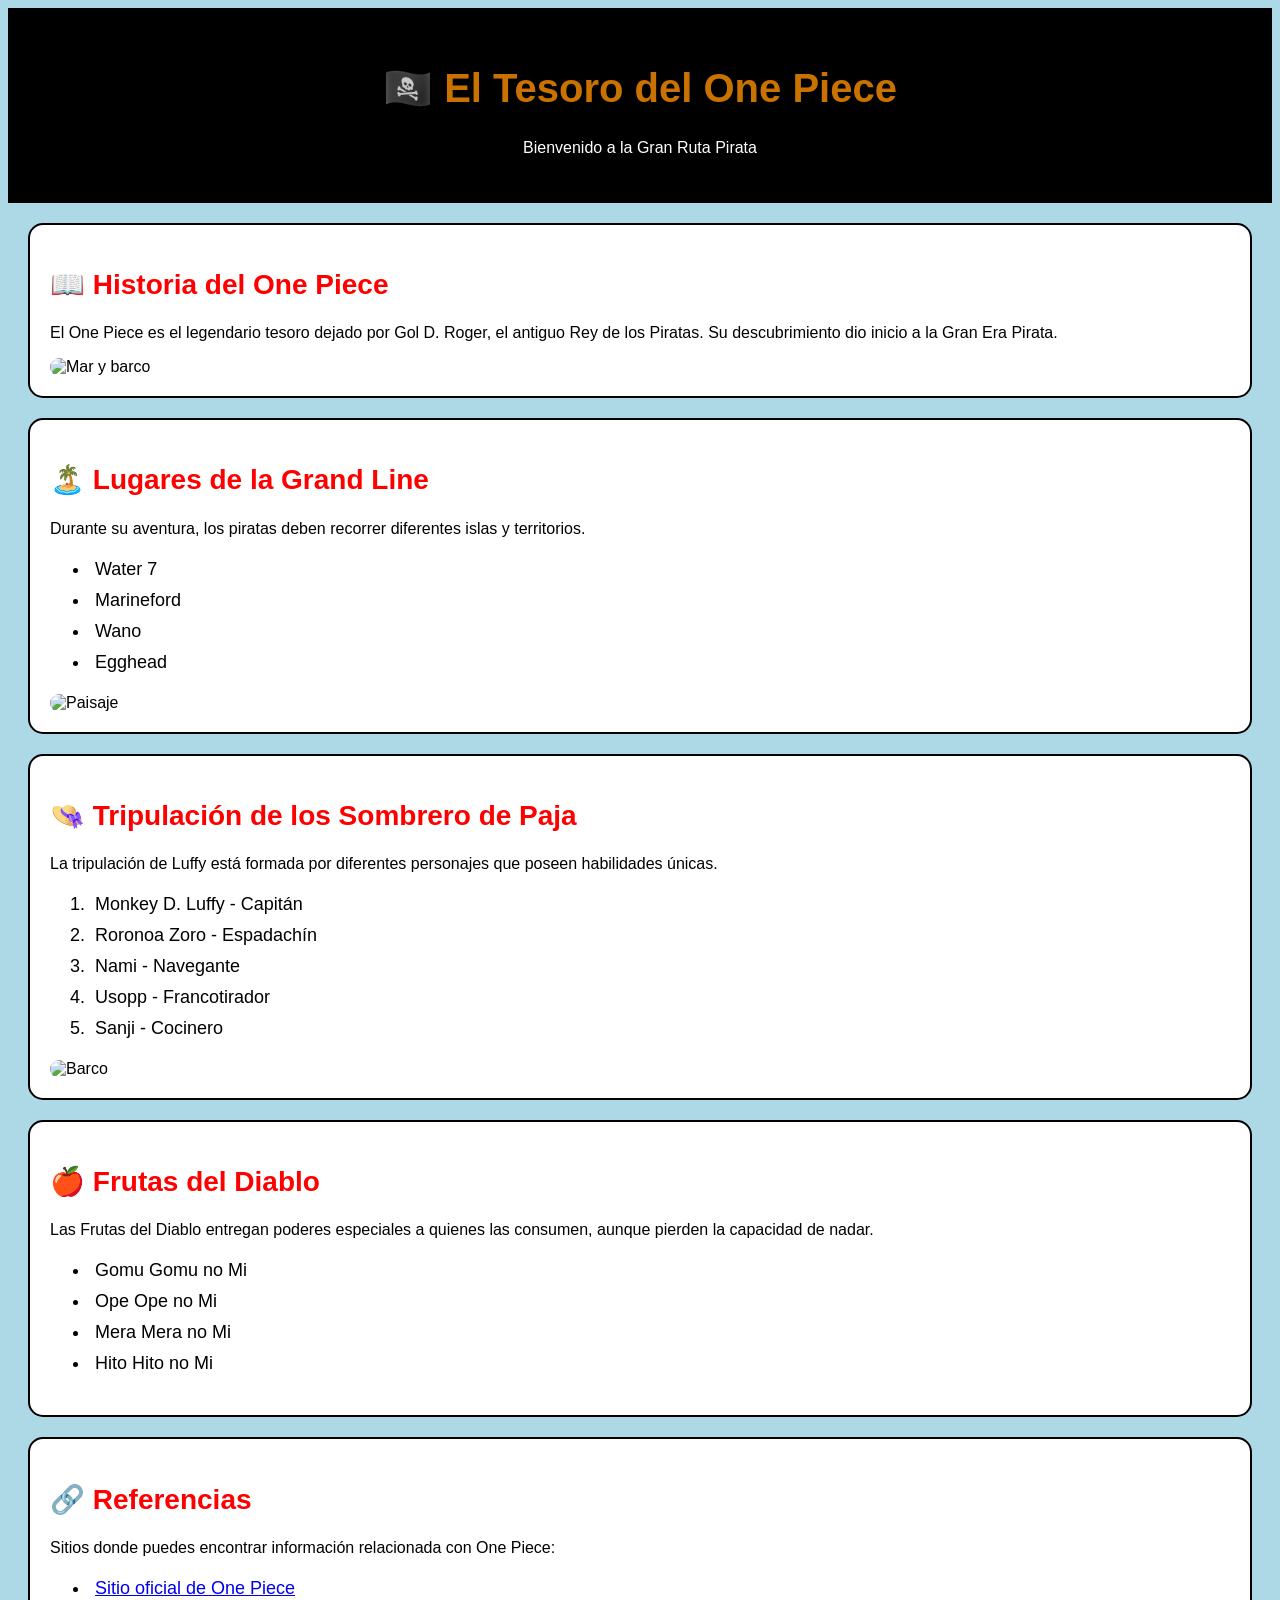
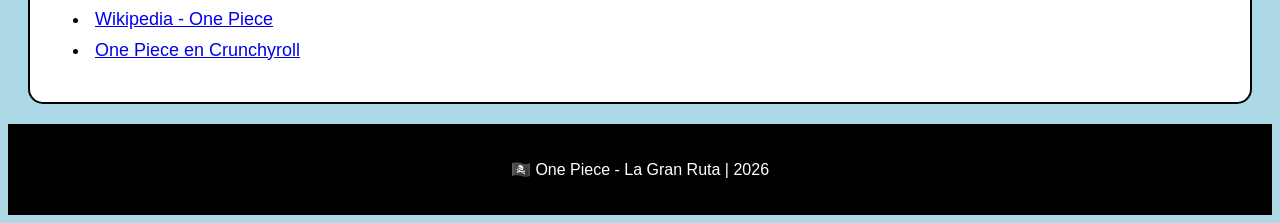
==== index.html @ 3b17cdcd "Rename onepiece.html to index.html" ====
<!DOCTYPE html>
<html lang="es">

<head>
    <meta charset="UTF-8">

    <title>One Piece - La Gran Ruta</title>
    <link rel="stylesheet" href="Style.css">
</head>

<body>

    <header>

        <h1>🏴‍☠️ El Tesoro del One Piece</h1>

        <p>
            Bienvenido a la Gran Ruta Pirata
        </p>

    </header>


    <main>

        <!-- HISTORIA -->

        <section>

            <h2>📖 Historia del One Piece</h2>

            <p>
                El One Piece es el legendario tesoro dejado por Gol D. Roger,
                el antiguo Rey de los Piratas. Su descubrimiento dio inicio
                a la Gran Era Pirata.
            </p>

            <img
                src="https://wallpapers.com/images/hd/interactive-one-piece-artwork-eqrme9std4wchtz5.jpg"
                width="300" height="200"
                alt="Mar y barco">

        </section>


        <!-- ISLAS -->

        <section>

            <h2>🏝️ Lugares de la Grand Line</h2>

            <p>
                Durante su aventura, los piratas deben recorrer diferentes
                islas y territorios.
            </p>

            <ul>

                <li>Water 7</li>

                <li>Marineford</li>

                <li>Wano</li>

                <li>Egghead</li>

            </ul>

            <img
                src="https://static1.cbrimages.com/wordpress/wp-content/uploads/2022/12/best-dressed-straw-hat-pirate-feature-image.jpg"
                width="300" height="200"
                alt="Paisaje">

        </section>


        <!-- TRIPULACIÓN -->

        <section>

            <h2>👒 Tripulación de los Sombrero de Paja</h2>

            <p>
                La tripulación de Luffy está formada por diferentes
                personajes que poseen habilidades únicas.
            </p>

            <ol>

                <li>Monkey D. Luffy - Capitán</li>

                <li>Roronoa Zoro - Espadachín</li>

                <li>Nami - Navegante</li>

                <li>Usopp - Francotirador</li>

                <li>Sanji - Cocinero</li>

            </ol>

            <img
                src="https://images6.alphacoders.com/127/1276438.jpg"
                width="300" height="200"
                alt="Barco">

        </section>


        <!-- FRUTAS DEL DIABLO -->

        <section>

            <h2>🍎 Frutas del Diablo</h2>

            <p>
                Las Frutas del Diablo entregan poderes especiales
                a quienes las consumen, aunque pierden la capacidad
                de nadar.
            </p>

            <ul>

                <li>Gomu Gomu no Mi</li>

                <li>Ope Ope no Mi</li>

                <li>Mera Mera no Mi</li>

                <li>Hito Hito no Mi</li>

            </ul>

        </section>


        <!-- REFERENCIAS -->

        <section>

            <h2>🔗 Referencias</h2>

            <p>
                Sitios donde puedes encontrar información relacionada
                con One Piece:
            </p>

            <ul>

                <li>
                    <a href="https://one-piece.com/">
                        Sitio oficial de One Piece
                    </a>
                </li>

                <li>
                    <a href="https://en.wikipedia.org/wiki/One_Piece">
                        Wikipedia - One Piece
                    </a>
                </li>

                <li>
                    <a href="https://www.crunchyroll.com/series/GRMG8ZQZR/one-piece">
                        One Piece en Crunchyroll
                    </a>
                </li>

            </ul>

        </section>

    </main>


    <footer>

        <p>
            🏴‍☠️ One Piece - La Gran Ruta | 2026
        </p>

    </footer>

</body>

</html>
---- Style.css ----
body {
background-color: rgb(230, 173, 212);
}
body {
background-color: lightblue;
font-family: Arial}

h1 {
color: rgba(255, 145, 0, 0.789);
font-size: 40px;
text-align: center}

header {
background-color: black;
color: white;
text-align: center;
padding: 30px;}

section {
background-color: white;
margin: 20px;
padding: 20px;
border: 2px solid black;}

section {
background-color: white;
margin: 20px;
padding: 20px;
border: 2px solid black;
border-radius: 15px}

h2 {
color: red;
font-size: 28px;
}
img {
width: 300px;
border-radius: 10px;
}

li {
font-size: 18px;
padding: 5px}

footer {
background-color: rgb(0, 0, 0);
color: rgb(255, 255, 255);
text-align: center;
padding: 20px}

.destacado {
border: 4px solid red}
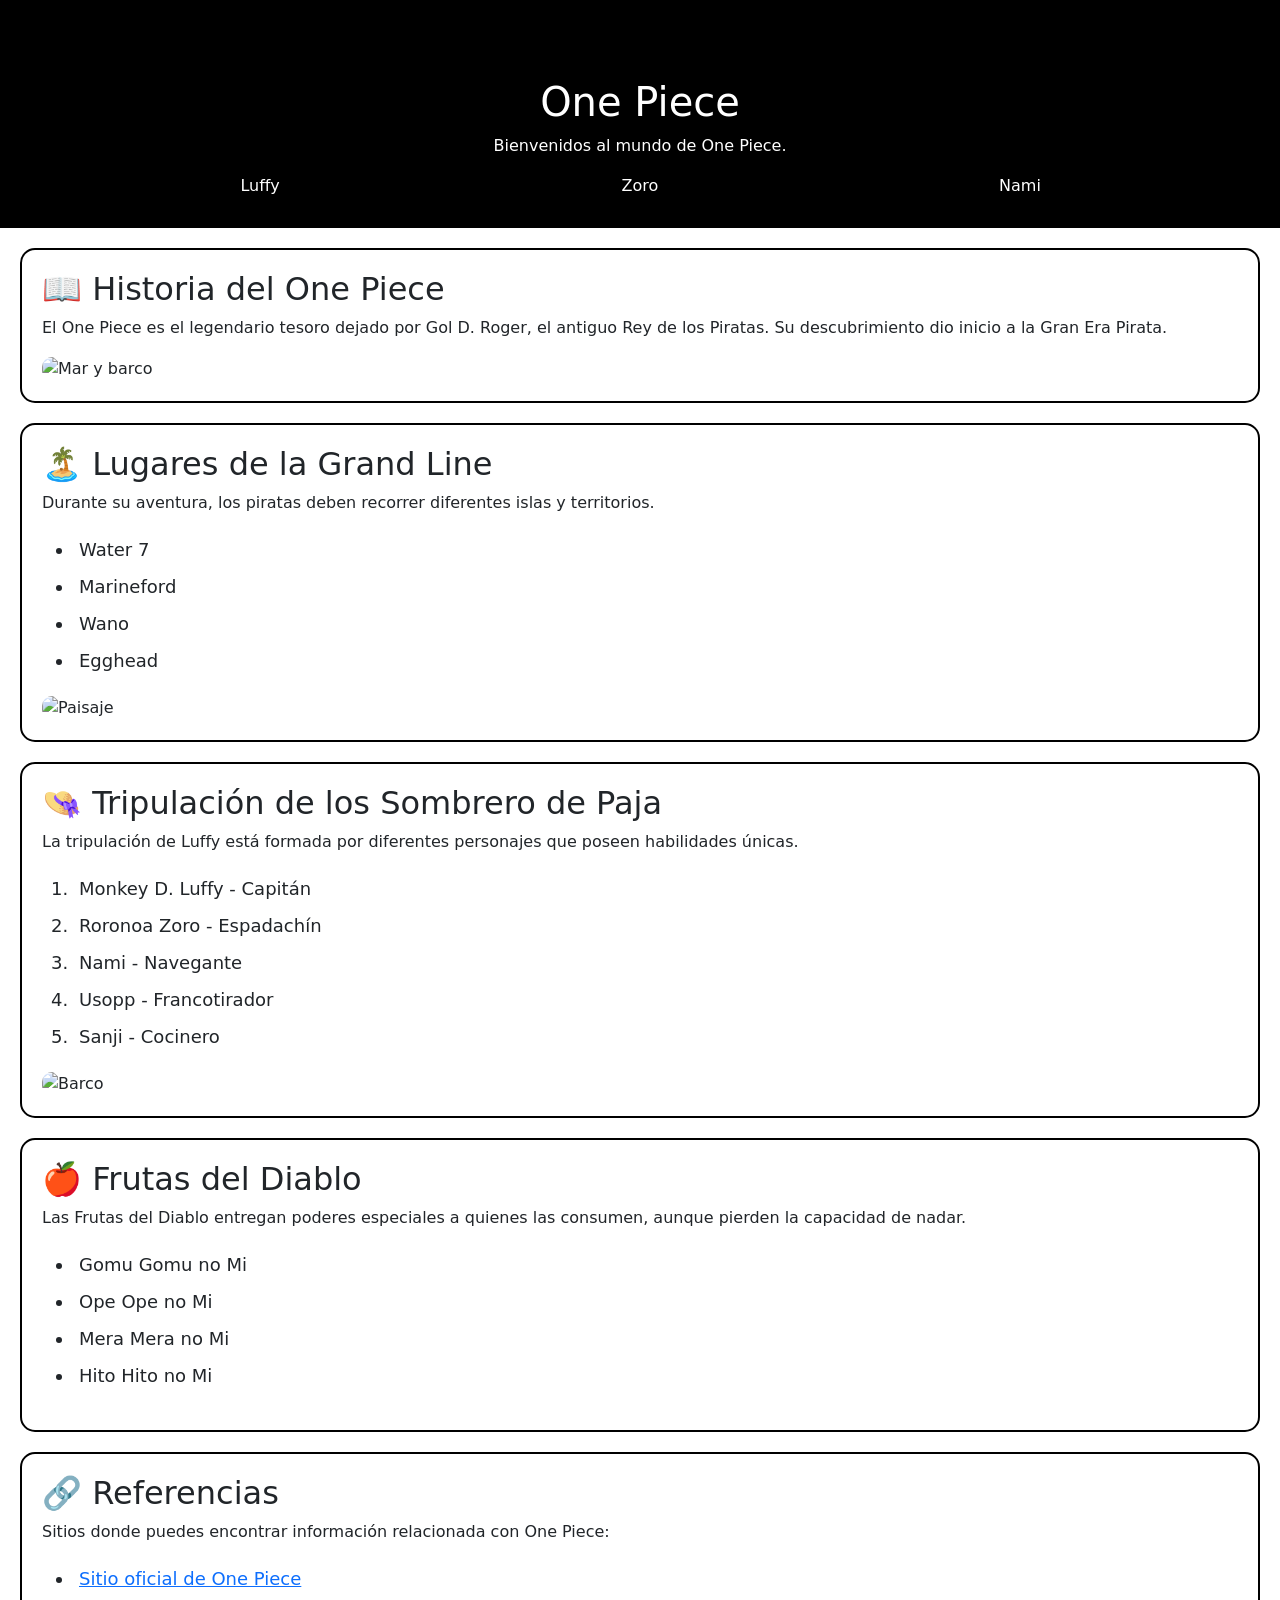
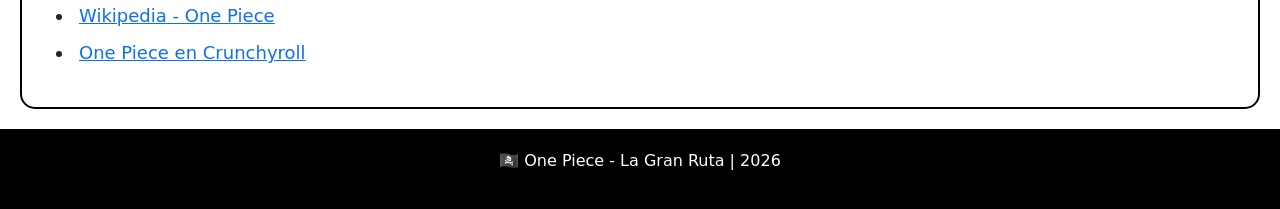
==== commit d16c4277: "Update index.html jugando con bootstrap" ====
--- a/index.html
+++ b/index.html
@@ -10,18 +10,45 @@
     <meta charset="UTF-8">
 
     <title>One Piece - La Gran Ruta</title>
+    <link
+    href="https://cdn.jsdelivr.net/npm/bootstrap@5.3.3/dist/css/bootstrap.min.css"
+    rel="stylesheet">
+
     <link rel="stylesheet" href="Style.css">
+    <link
+        href="https://cdn.jsdelivr.net/npm/bootstrap@5.3.3/dist/css/bootstrap.min.css"
+        rel="stylesheet">
+
 </head>
 
 <body>
 
     <header>
-
-        <h1>🏴‍☠️ El Tesoro del One Piece</h1>
-
-        <p>
-            Bienvenido a la Gran Ruta Pirata
+        <div class="container">
+
+        <h1 class="text-center mt-5">
+            One Piece
+        </h1>
+
+        <p class="text-center">
+            Bienvenidos al mundo de One Piece.
         </p>
+            <div class="row">
+                 <div class="col-md-4">
+        Luffy
+    </div>
+
+    <div class="col-md-4">
+        Zoro
+    </div>
+
+    <div class="col-md-4">
+        Nami
+
+            
+     </div>
+
+    </div>
 
     </header>
 
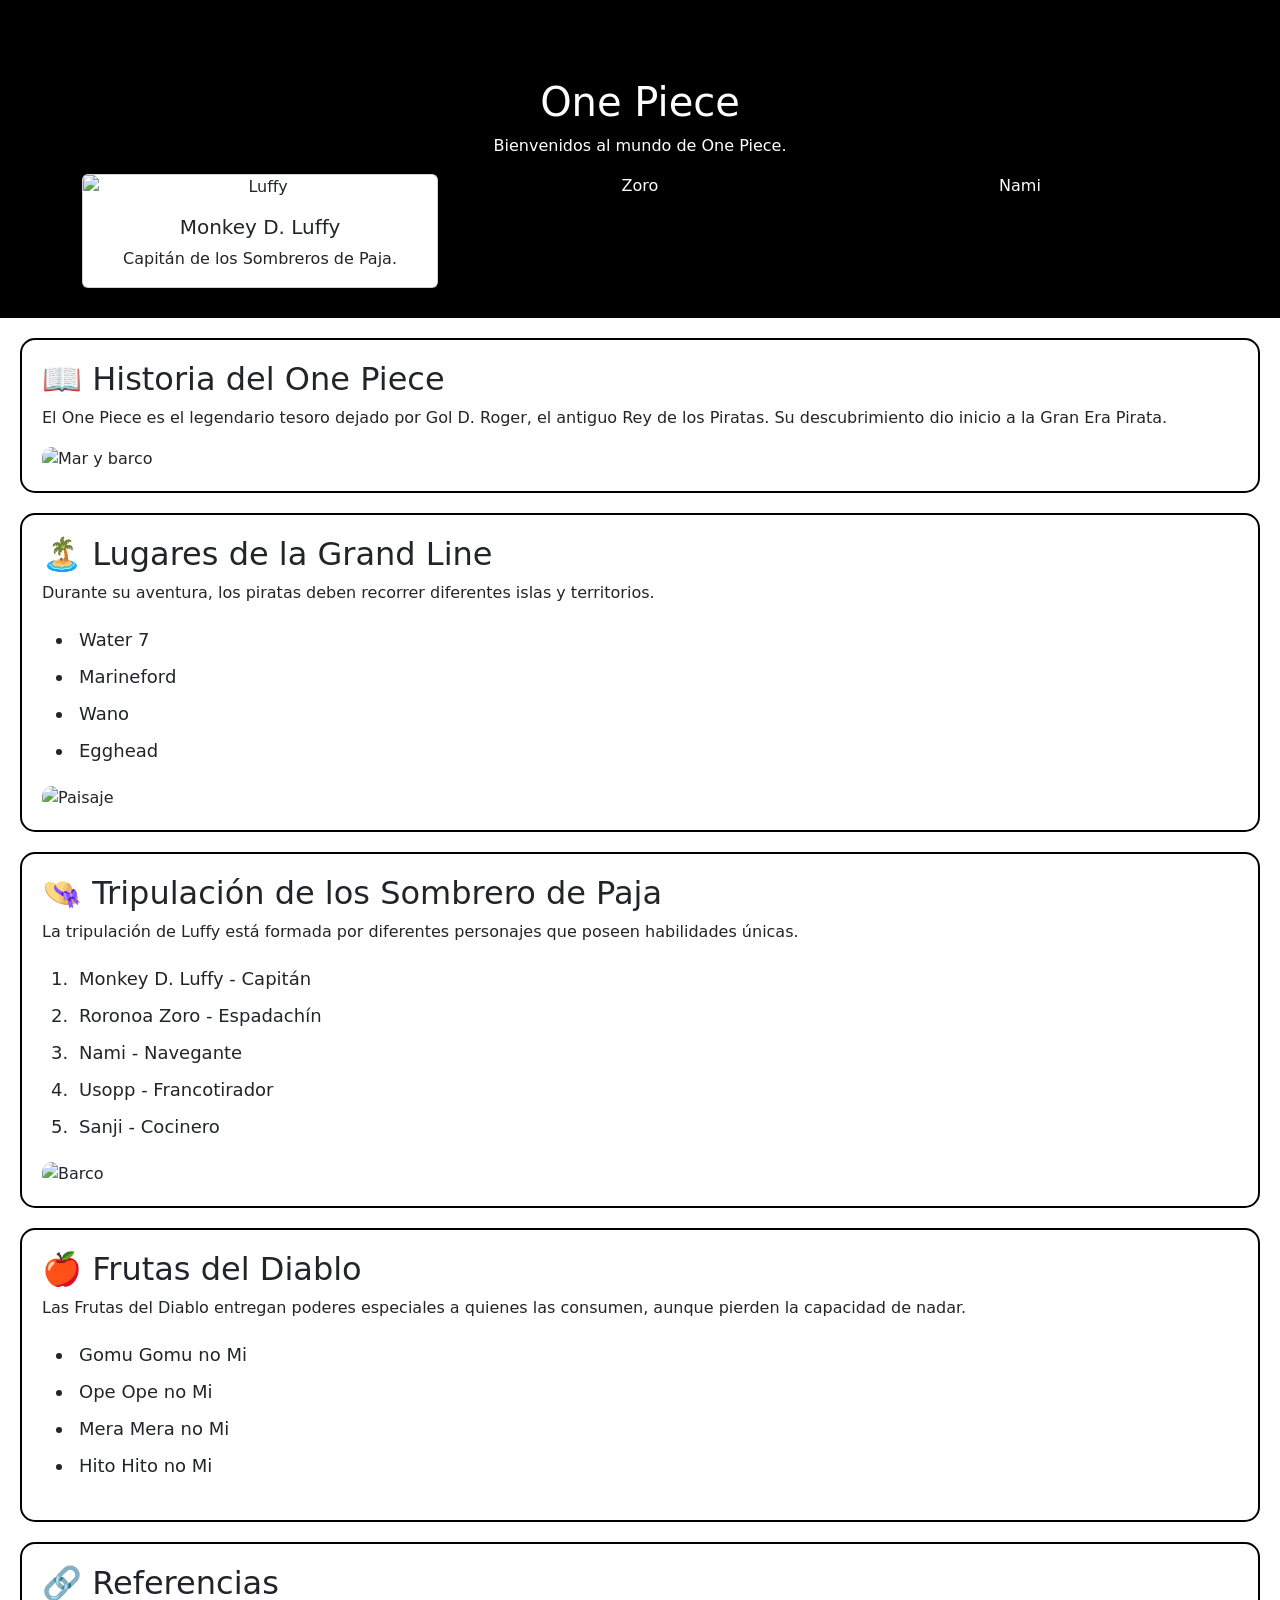
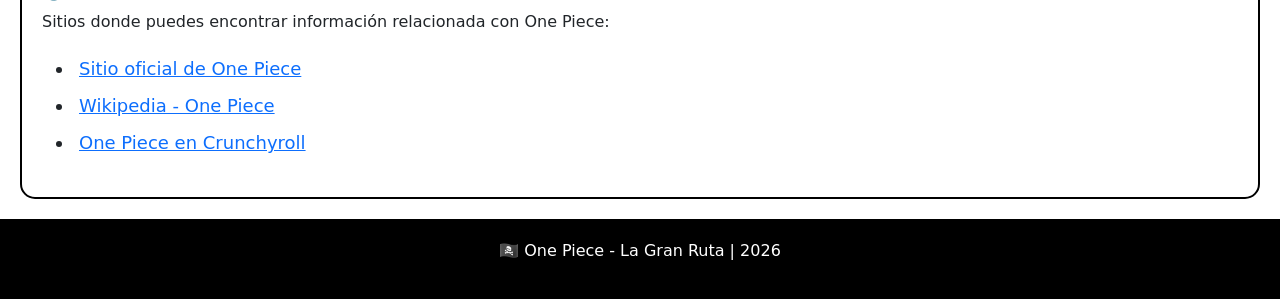
==== commit eb27927d: "Update index.html" ====
--- a/index.html
+++ b/index.html
@@ -35,8 +35,29 @@
         </p>
             <div class="row">
                  <div class="col-md-4">
-        Luffy
+
+    <div class="card">
+
+        <img src="assets/img/luffy.jpg"
+             class="card-img-top"
+             alt="Luffy">
+
+        <div class="card-body">
+
+            <h5 class="card-title">
+                Monkey D. Luffy
+            </h5>
+
+            <p class="card-text">
+                Capitán de los Sombreros de Paja.
+            </p>
+
+        </div>
+
     </div>
+
+</div>
+
 
     <div class="col-md-4">
         Zoro
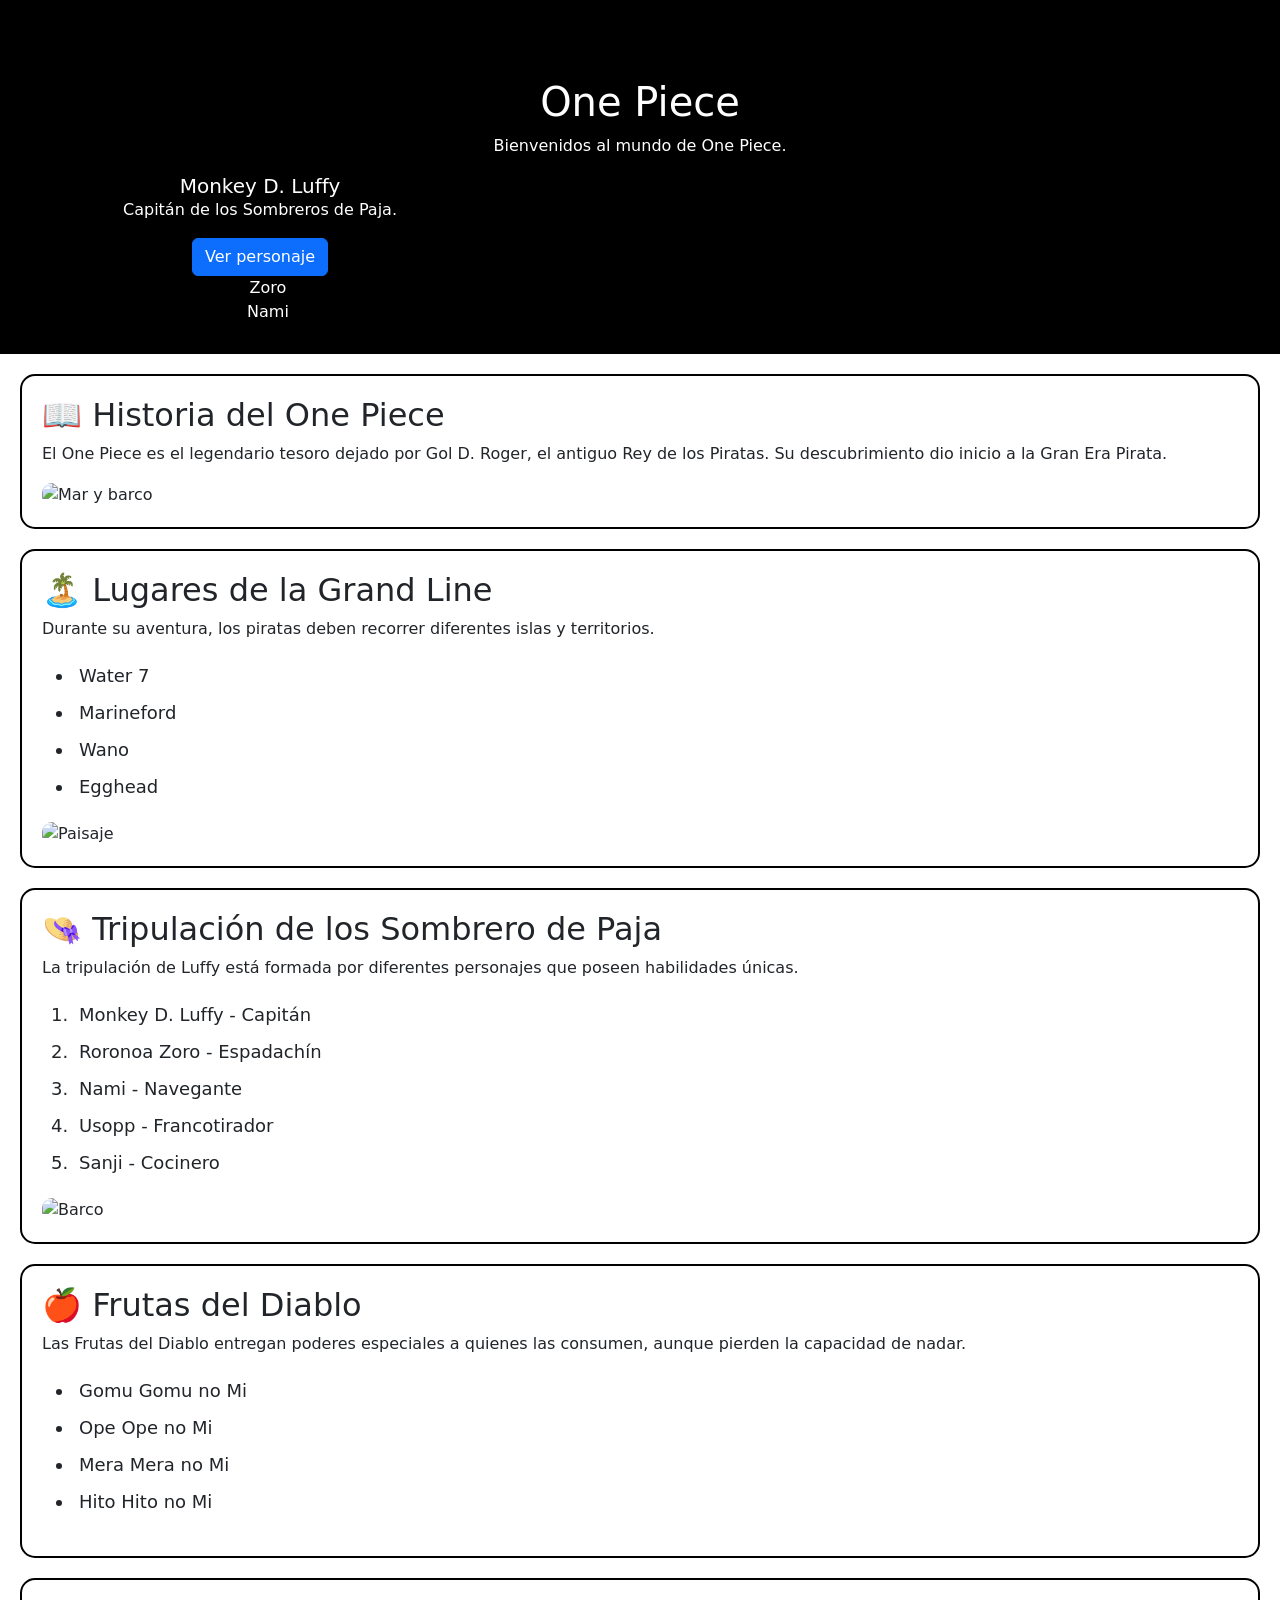
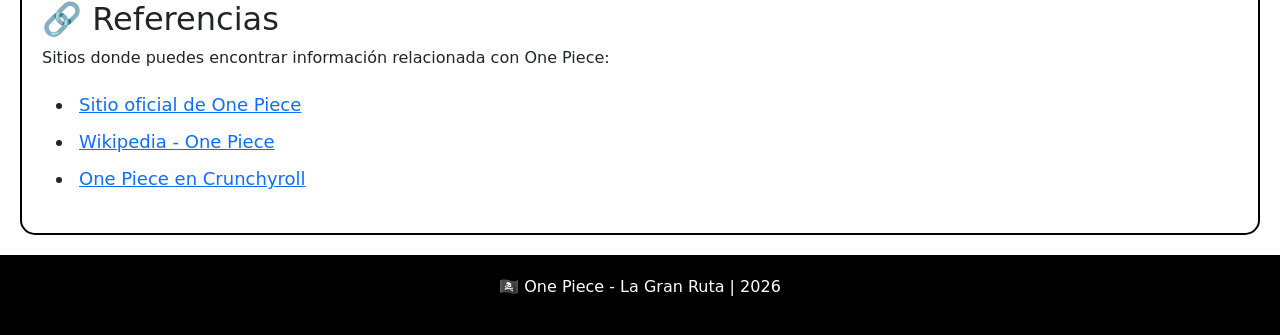
==== commit 76970b56: "Update index.html" ====
--- a/index.html
+++ b/index.html
@@ -36,23 +36,22 @@
             <div class="row">
                  <div class="col-md-4">
 
-    <div class="card">
-
-        <img src="assets/img/luffy.jpg"
-             class="card-img-top"
-             alt="Luffy">
-
-        <div class="card-body">
-
-            <h5 class="card-title">
-                Monkey D. Luffy
-            </h5>
-
-            <p class="card-text">
-                Capitán de los Sombreros de Paja.
-            </p>
-
-        </div>
+    <div class="card-body">
+
+    <h5 class="card-title">
+        Monkey D. Luffy
+    </h5>
+
+    <p class="card-text">
+        Capitán de los Sombreros de Paja.
+    </p>
+
+    <a href="#" class="btn btn-primary">
+        Ver personaje
+    </a>
+
+</div>
+
 
     </div>
 
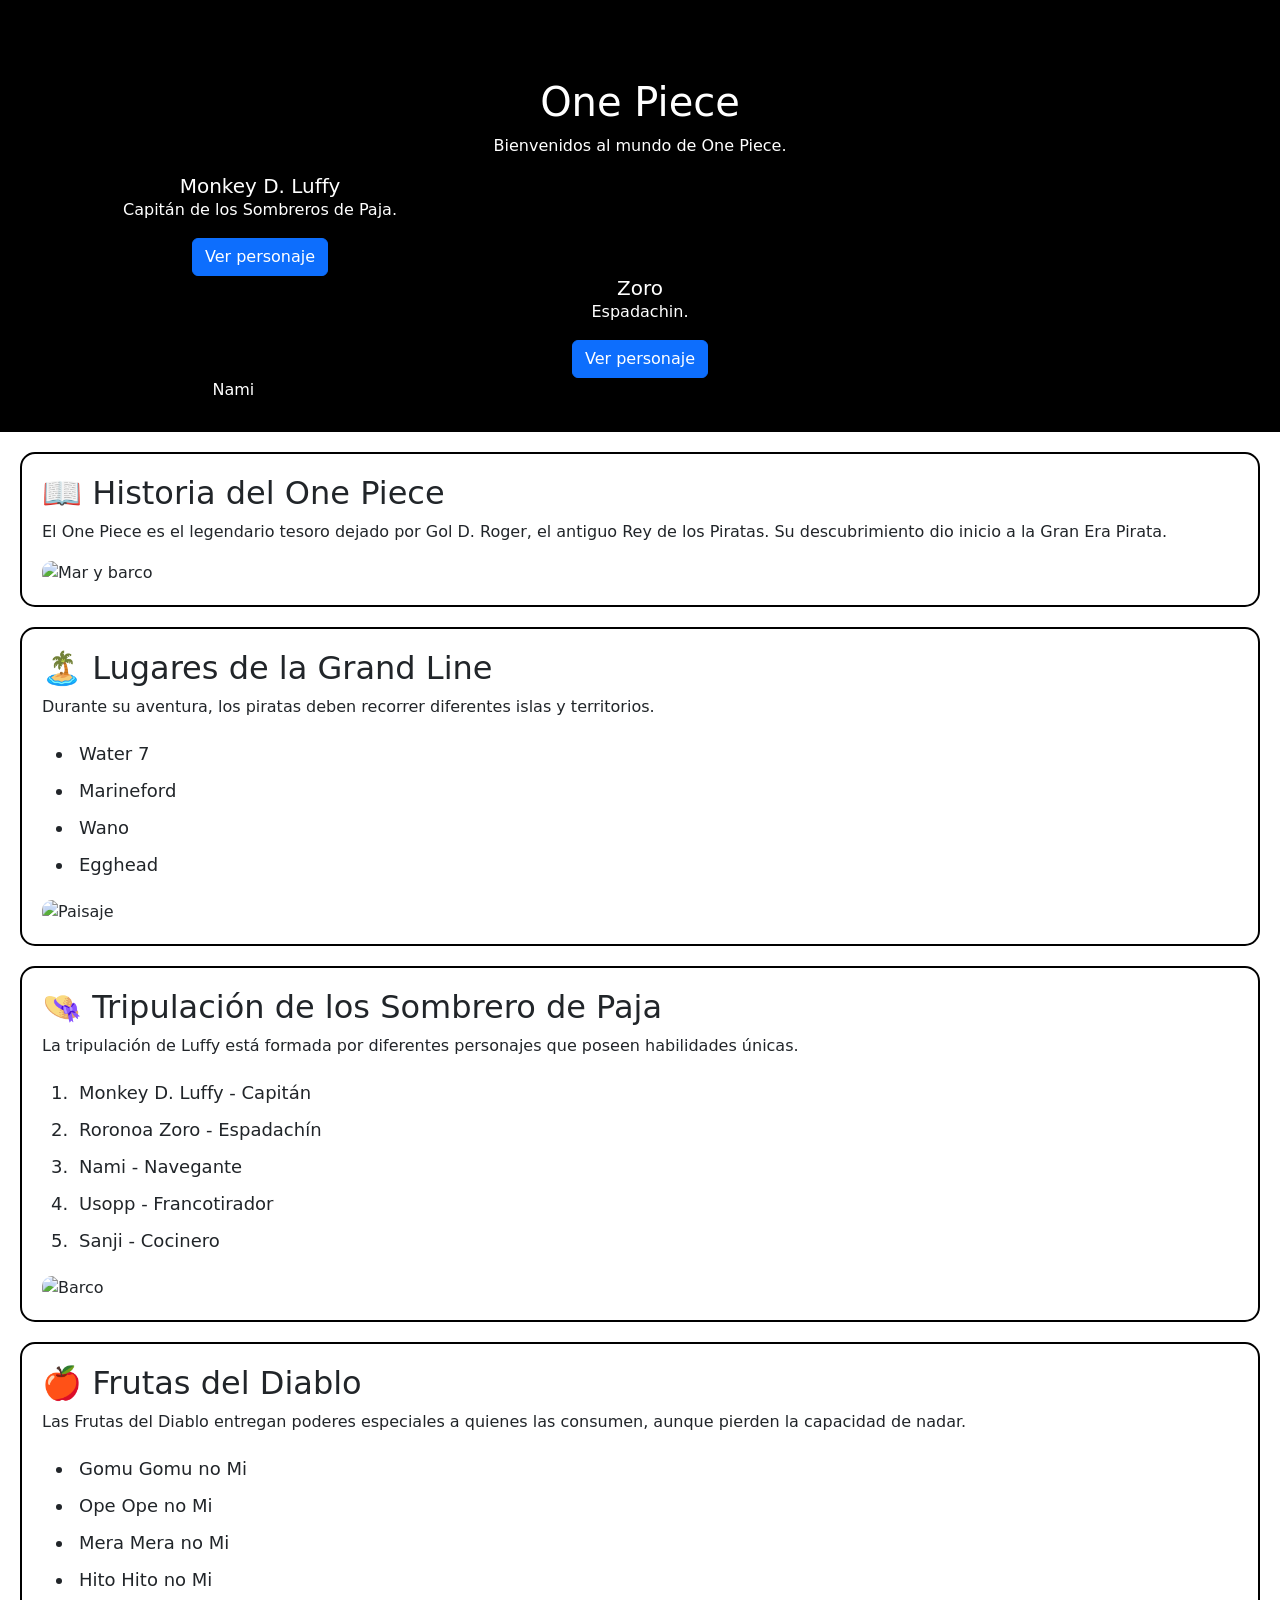
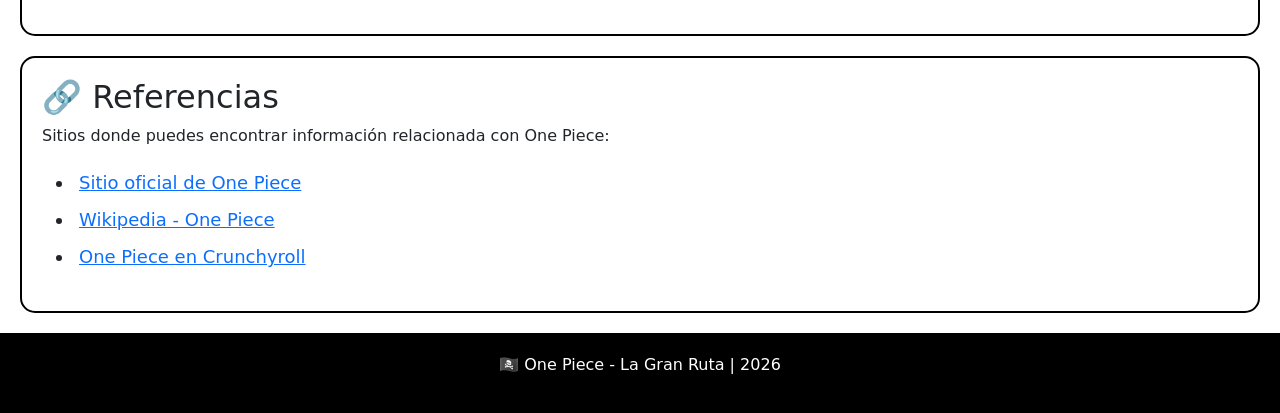
==== commit fae0f70c: "Update index.html" ====
--- a/index.html
+++ b/index.html
@@ -58,8 +58,22 @@
 </div>
 
 
-    <div class="col-md-4">
+    <h5 class="card-title">
         Zoro
+    </h5>
+
+    <p class="card-text">
+        Espadachin.
+    </p>
+
+    <a href="#" class="btn btn-primary">
+        Ver personaje
+    </a>
+
+</div>
+
+
+    </div>
     </div>
 
     <div class="col-md-4">
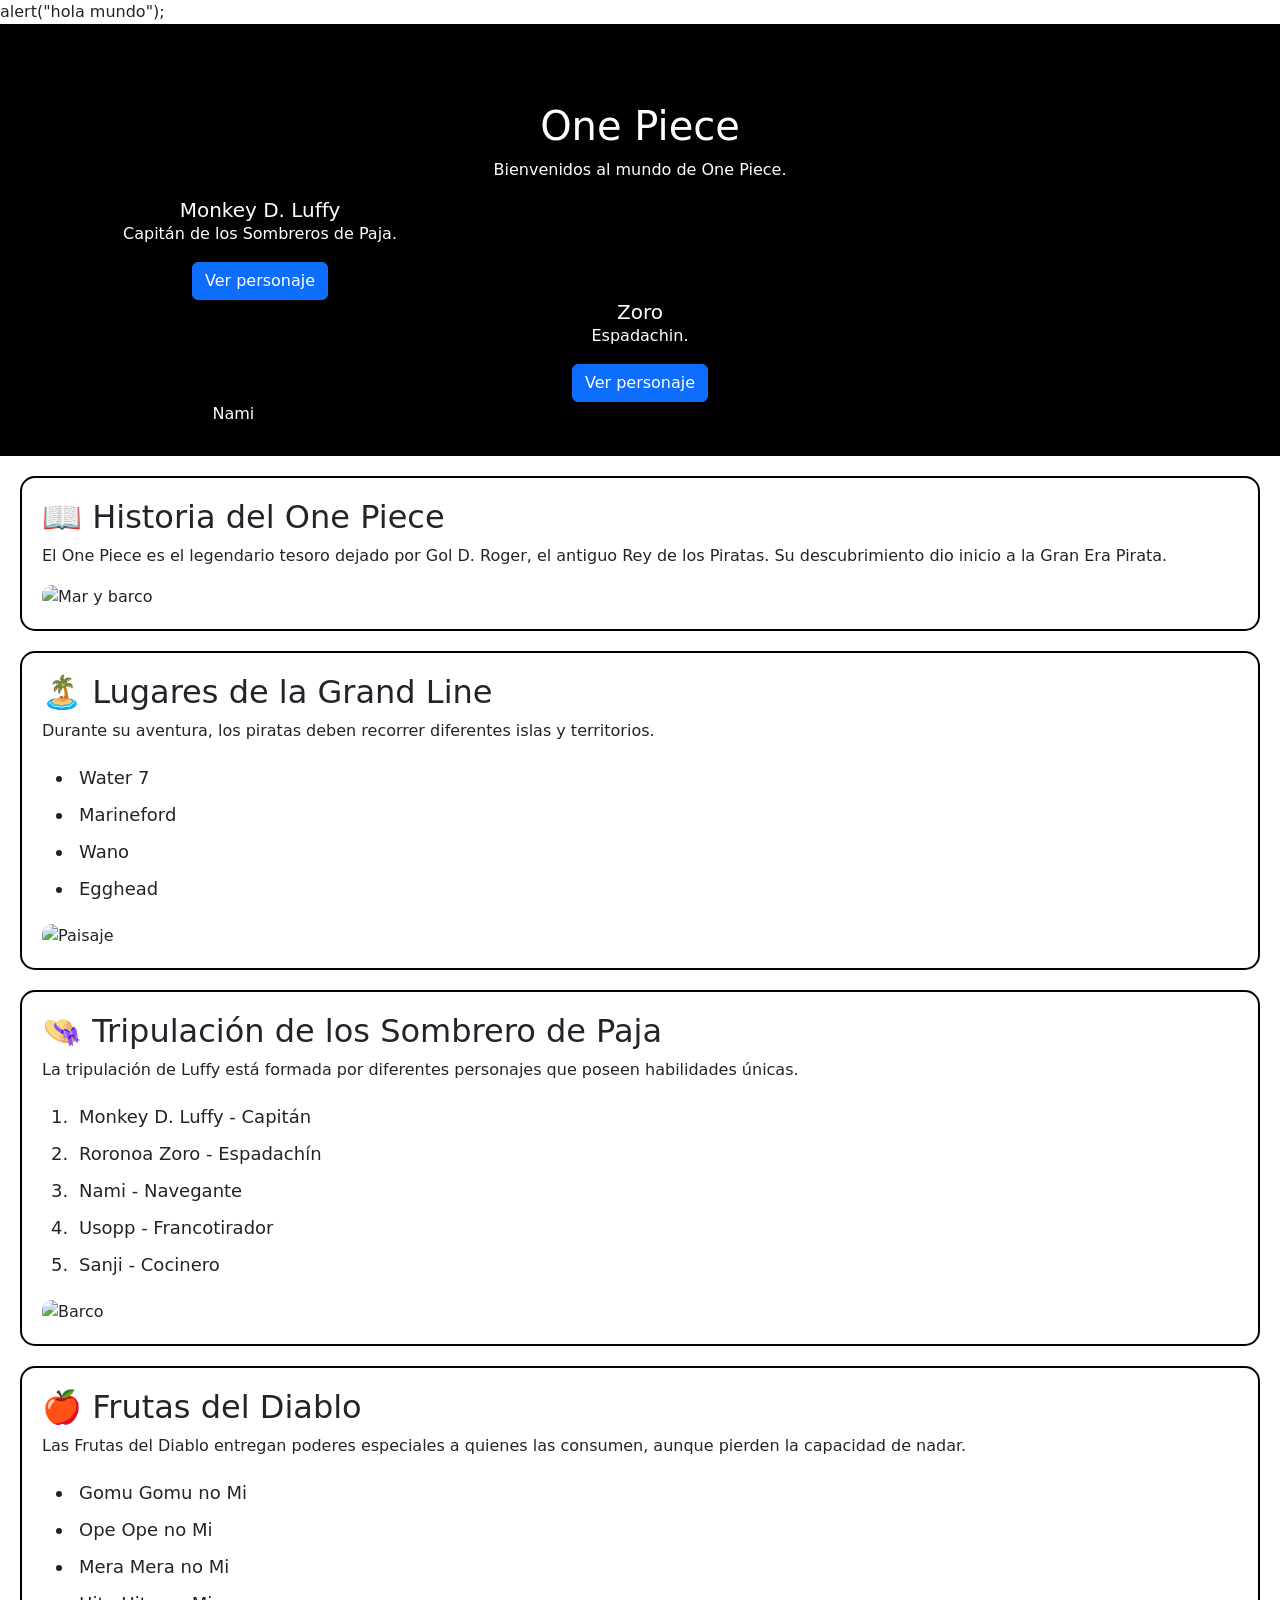
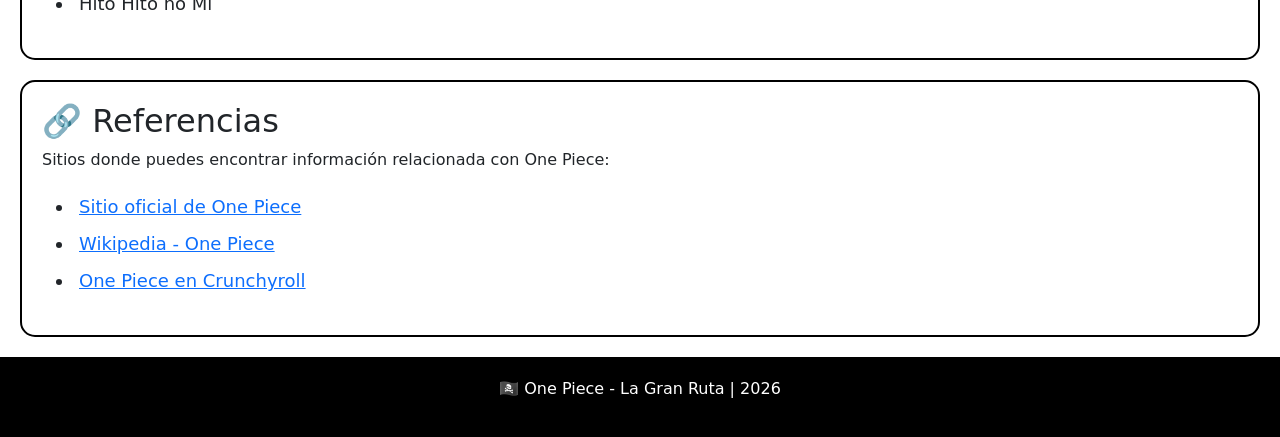
==== commit d44adc54: "Update index.html" ====
--- a/index.html
+++ b/index.html
@@ -22,7 +22,12 @@
 </head>
 
 <body>
-
+<scrip>
+
+    alert("hola mundo");
+
+
+</scrip>
     <header>
         <div class="container">
 
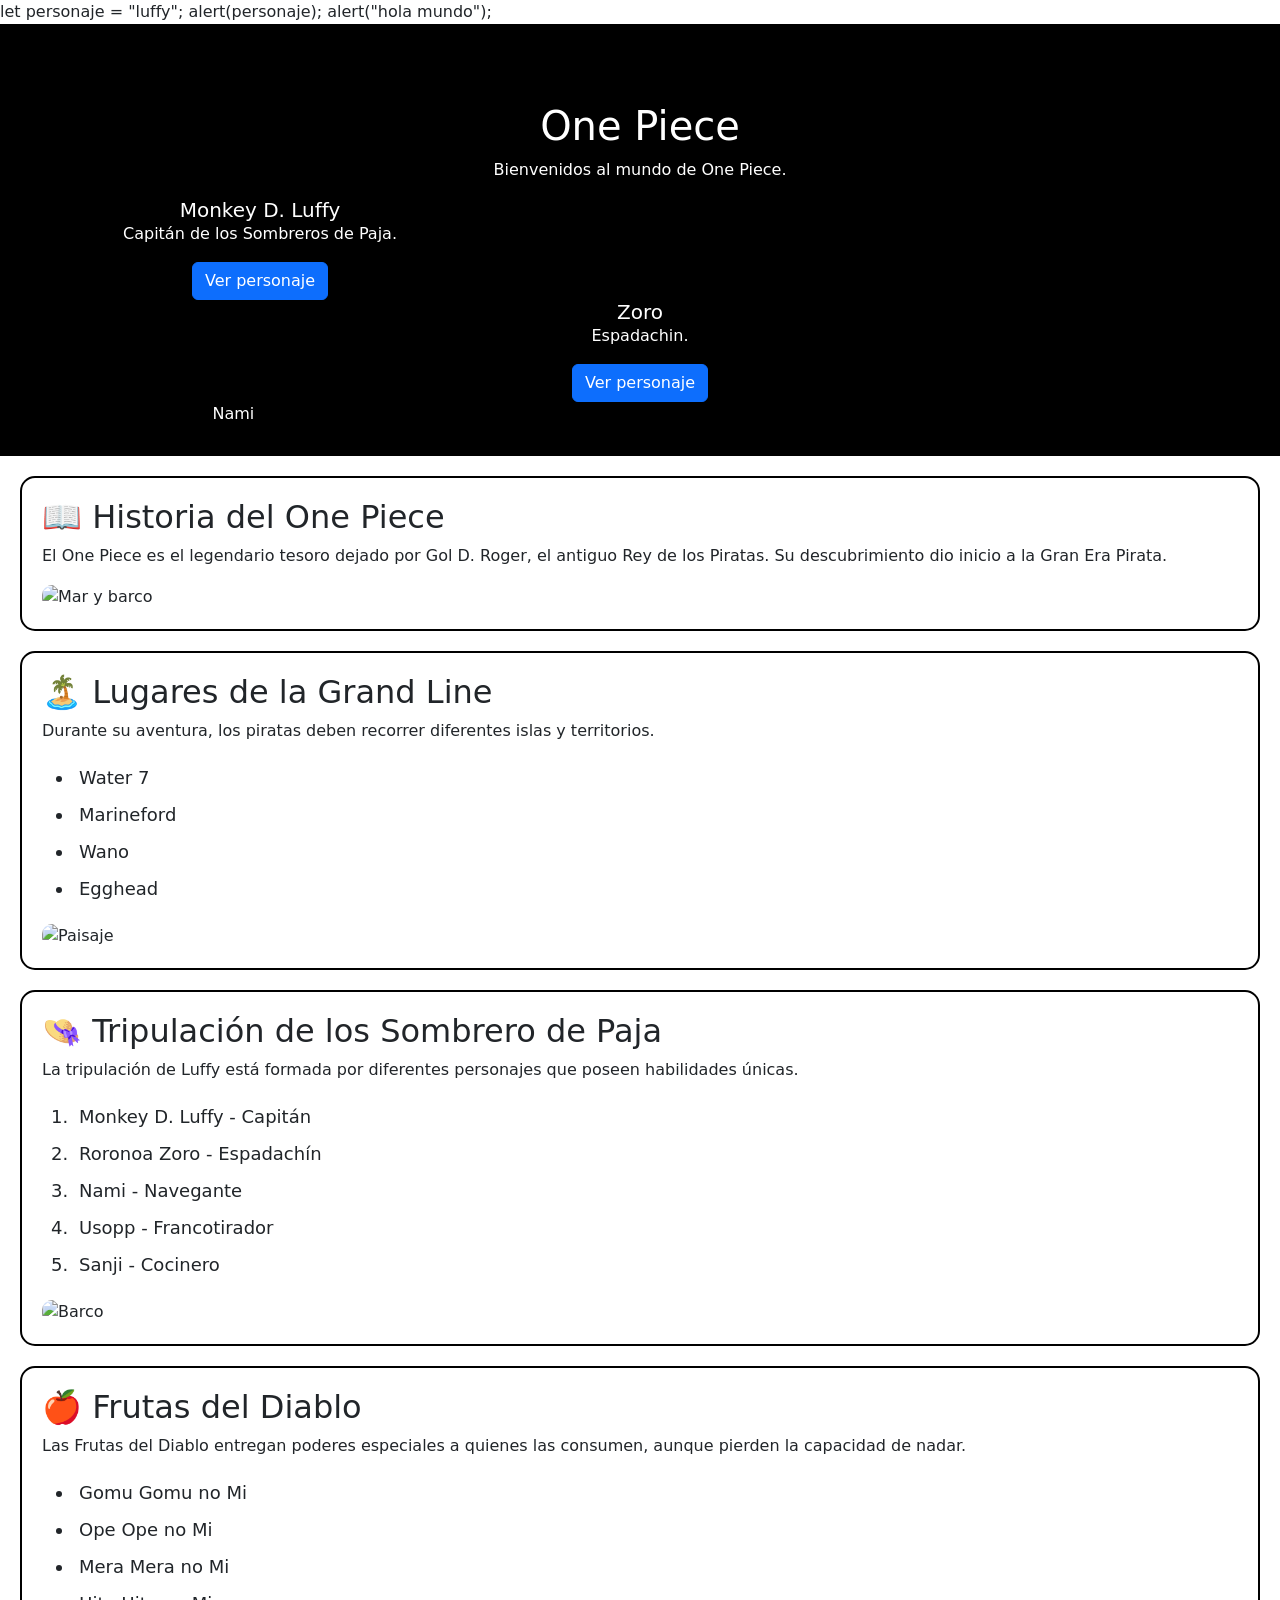
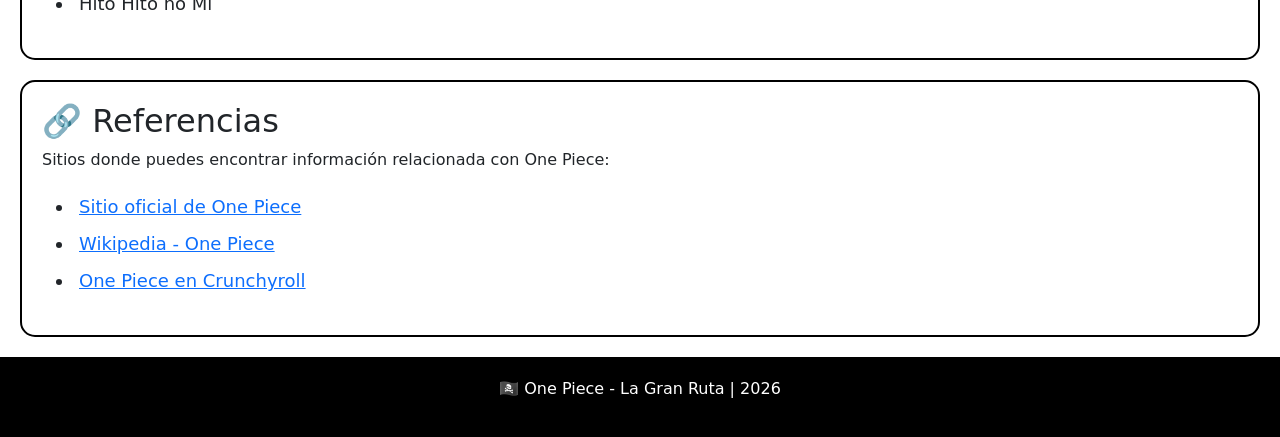
==== commit c3ed2dde: "Update index.html" ====
--- a/index.html
+++ b/index.html
@@ -23,7 +23,8 @@
 
 <body>
 <scrip>
-
+let personaje = "luffy";
+    alert(personaje);
     alert("hola mundo");
 
 
